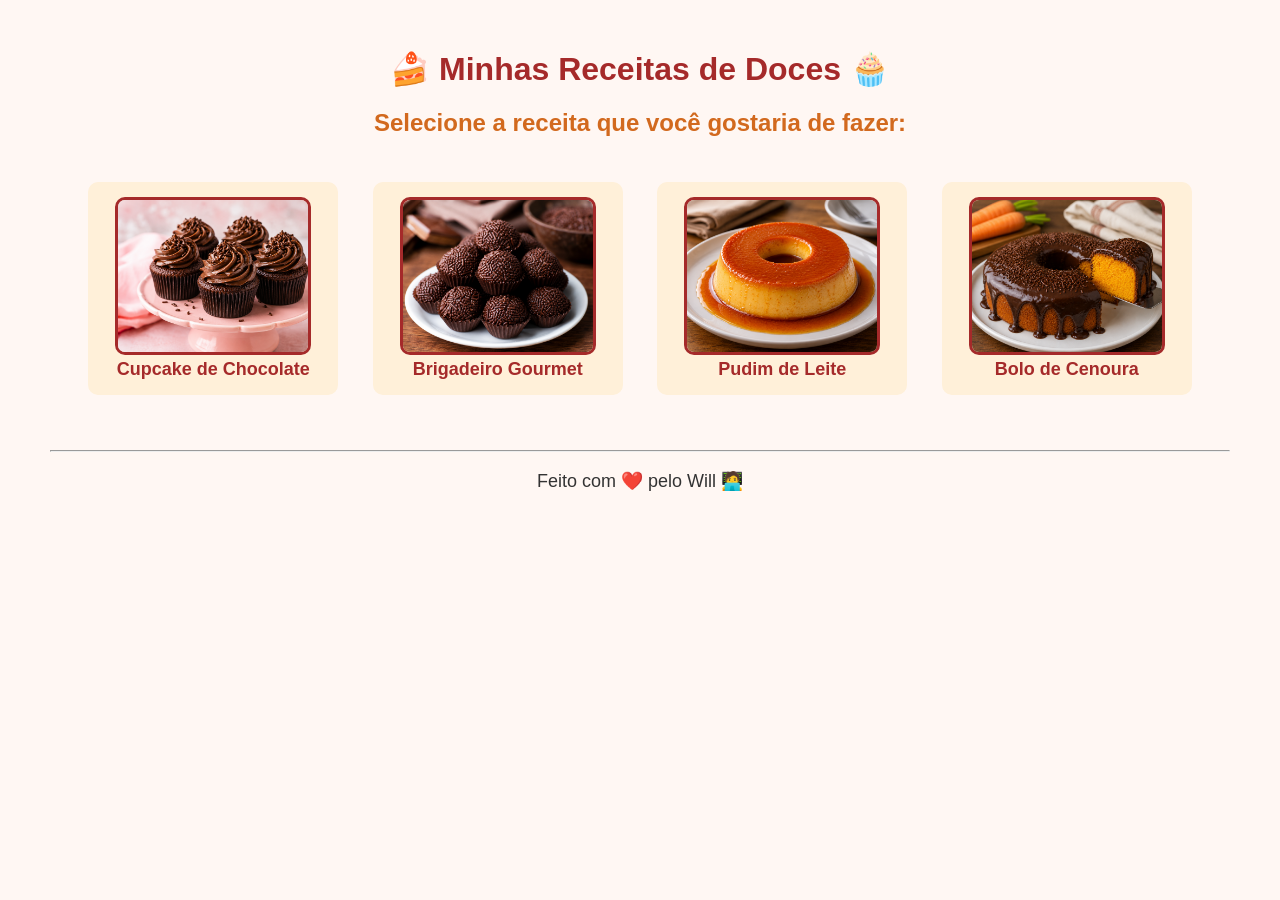
==== index.html @ 0c67468f "Commit Inicial" ====
<!DOCTYPE html>
<html lang="pt-BR">
<head>
    <meta charset="UTF-8">
    <meta name="viewport" content="width=device-width, initial-scale=1.0">
    <meta name="description" content="Escolha uma receita de doce para preparar.">
    <meta name="keywords" content="receitas, doces, cupcake, brigadeiro, pudim, bolo de cenoura">

    <link rel="icon" type="image/png" href="./img/favicon.png">

    <title>Melhores Receitas</title>
</head>

<body style="font-family: Arial, sans-serif; background-color: #fff7f3; margin: 50px; color: #333;">

    <h1 style="text-align: center; color: brown;">
        🍰 Minhas Receitas de Doces 🧁
    </h1>

    <h2 style="text-align: center; color: chocolate">
        Selecione a receita que você gostaria de fazer:
    </h2>

    <div style="text-align: center; margin-top: 30px;">

        <a
            href="./pags/cupcake_recipe.html"
            style="display: inline-block;
                   width: 220px;
                   background-color: #fff0d9;
                   padding: 15px;
                   margin: 15px;
                   border-radius: 10px;
                   vertical-align: top;
                   text-decoration: none;
                   color: brown;"
        >
            <img
                src="./img/cupcake.png"
                alt="Cupcake de chocolate"
                title="Cupcake de chocolate"
                style="width: 190px; border: 3px solid brown; border-radius: 10px;"
            >
            <br>
            <strong style="font-size: 18px;">Cupcake de Chocolate</strong>
        </a>

        <a
            href="./pags/brigadeiro_recipe.html"
            style="display: inline-block;
                   width: 220px;
                   background-color: #fff0d9;
                   padding: 15px;
                   margin: 15px;
                   border-radius: 10px;
                   vertical-align: top;
                   text-decoration: none;
                   color: brown;"
        >
            <img
                src="./img/brigadeiro.png"
                alt="Brigadeiro gourmet"
                title="Brigadeiro gourmet"
                style="width: 190px; border: 3px solid brown; border-radius: 10px;"
            >
            <br>
            <strong style="font-size: 18px;">Brigadeiro Gourmet</strong>
        </a>

        <a
            href="./pags/pudim_recipe.html"
            style="display: inline-block;
                   width: 220px;
                   background-color: #fff0d9;
                   padding: 15px;
                   margin: 15px;
                   border-radius: 10px;
                   vertical-align: top;
                   text-decoration: none;
                   color: brown;"
        >
            <img
                src="./img/pudim.png"
                alt="Pudim de leite"
                title="Pudim de leite"
                style="width: 190px; border: 3px solid brown; border-radius: 10px;"
            >
            <br>
            <strong style="font-size: 18px;">Pudim de Leite</strong>
        </a>

        <a
            href="./pags/bolo_cenoura_recipe.html"
            style="display: inline-block;
                   width: 220px;
                   background-color: #fff0d9;
                   padding: 15px;
                   margin: 15px;
                   border-radius: 10px;
                   vertical-align: top;
                   text-decoration: none;
                   color: brown;"
        >
            <img
                src="./img/bolo-cenoura.png"
                alt="Bolo de cenoura com cobertura de chocolate"
                title="Bolo de cenoura"
                style="width: 190px; border: 3px solid brown; border-radius: 10px;"
            >
            <br>
            <strong style="font-size: 18px;">Bolo de Cenoura</strong>
        </a>
    </div>

    <hr style="margin-top: 40px;">

    <p style="text-align: center; font-size: 18px">
        Feito com ❤️ pelo Will 🧑‍💻
    </p>
</body>
</html>
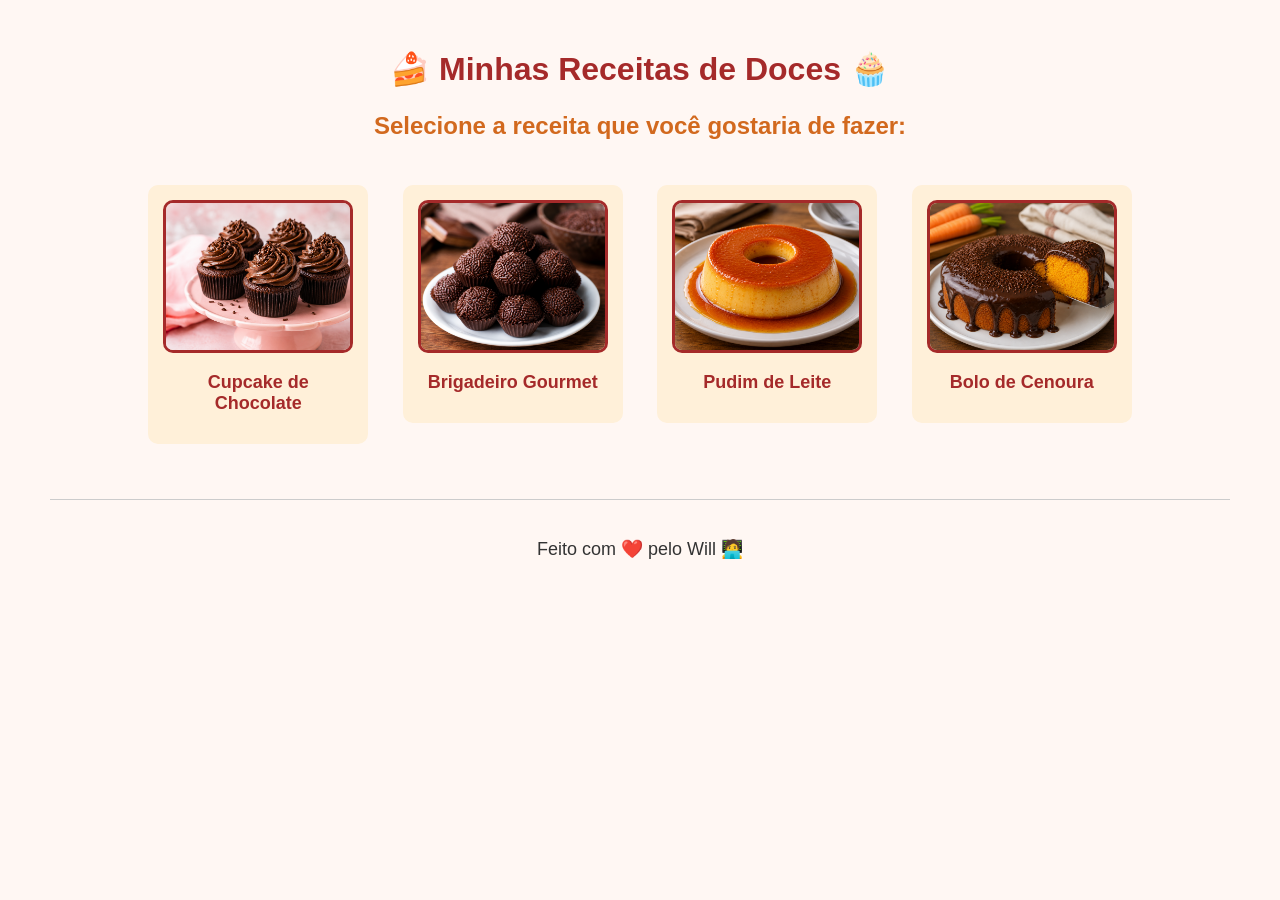
==== commit dceda203: "initial commit" ====
--- a/index.html
+++ b/index.html
@@ -1,121 +1,86 @@
 <!DOCTYPE html>
 <html lang="pt-BR">
+
 <head>
     <meta charset="UTF-8">
     <meta name="viewport" content="width=device-width, initial-scale=1.0">
+
     <meta name="description" content="Escolha uma receita de doce para preparar.">
     <meta name="keywords" content="receitas, doces, cupcake, brigadeiro, pudim, bolo de cenoura">
 
     <link rel="icon" type="image/png" href="./img/favicon.png">
+    <link rel="stylesheet" href="./css/style.css">
 
     <title>Melhores Receitas</title>
 </head>
 
-<body style="font-family: Arial, sans-serif; background-color: #fff7f3; margin: 50px; color: #333;">
+<body>
 
-    <h1 style="text-align: center; color: brown;">
-        🍰 Minhas Receitas de Doces 🧁
-    </h1>
+    <header class="cabecalho">
+        <h1>🍰 Minhas Receitas de Doces 🧁</h1>
 
-    <h2 style="text-align: center; color: chocolate">
-        Selecione a receita que você gostaria de fazer:
-    </h2>
+        <p>
+            Selecione a receita que você gostaria de fazer:
+        </p>
+    </header>
 
-    <div style="text-align: center; margin-top: 30px;">
+    <main>
+        <section class="receitas" aria-label="Lista de receitas">
 
-        <a
-            href="./pags/cupcake_recipe.html"
-            style="display: inline-block;
-                   width: 220px;
-                   background-color: #fff0d9;
-                   padding: 15px;
-                   margin: 15px;
-                   border-radius: 10px;
-                   vertical-align: top;
-                   text-decoration: none;
-                   color: brown;"
-        >
-            <img
-                src="./img/cupcake.png"
-                alt="Cupcake de chocolate"
-                title="Cupcake de chocolate"
-                style="width: 190px; border: 3px solid brown; border-radius: 10px;"
-            >
-            <br>
-            <strong style="font-size: 18px;">Cupcake de Chocolate</strong>
-        </a>
+            <article class="receita">
+                <a href="./pags/cupcake_recipe.html">
+                    <img
+                        src="./img/cupcake.png"
+                        alt="Cupcake de chocolate"
+                        title="Cupcake de chocolate"
+                    >
 
-        <a
-            href="./pags/brigadeiro_recipe.html"
-            style="display: inline-block;
-                   width: 220px;
-                   background-color: #fff0d9;
-                   padding: 15px;
-                   margin: 15px;
-                   border-radius: 10px;
-                   vertical-align: top;
-                   text-decoration: none;
-                   color: brown;"
-        >
-            <img
-                src="./img/brigadeiro.png"
-                alt="Brigadeiro gourmet"
-                title="Brigadeiro gourmet"
-                style="width: 190px; border: 3px solid brown; border-radius: 10px;"
-            >
-            <br>
-            <strong style="font-size: 18px;">Brigadeiro Gourmet</strong>
-        </a>
+                    <h2>Cupcake de Chocolate</h2>
+                </a>
+            </article>
 
-        <a
-            href="./pags/pudim_recipe.html"
-            style="display: inline-block;
-                   width: 220px;
-                   background-color: #fff0d9;
-                   padding: 15px;
-                   margin: 15px;
-                   border-radius: 10px;
-                   vertical-align: top;
-                   text-decoration: none;
-                   color: brown;"
-        >
-            <img
-                src="./img/pudim.png"
-                alt="Pudim de leite"
-                title="Pudim de leite"
-                style="width: 190px; border: 3px solid brown; border-radius: 10px;"
-            >
-            <br>
-            <strong style="font-size: 18px;">Pudim de Leite</strong>
-        </a>
+            <article class="receita">
+                <a href="./pags/brigadeiro_recipe.html">
+                    <img
+                        src="./img/brigadeiro.png"
+                        alt="Brigadeiro gourmet"
+                        title="Brigadeiro gourmet"
+                    >
 
-        <a
-            href="./pags/bolo_cenoura_recipe.html"
-            style="display: inline-block;
-                   width: 220px;
-                   background-color: #fff0d9;
-                   padding: 15px;
-                   margin: 15px;
-                   border-radius: 10px;
-                   vertical-align: top;
-                   text-decoration: none;
-                   color: brown;"
-        >
-            <img
-                src="./img/bolo-cenoura.png"
-                alt="Bolo de cenoura com cobertura de chocolate"
-                title="Bolo de cenoura"
-                style="width: 190px; border: 3px solid brown; border-radius: 10px;"
-            >
-            <br>
-            <strong style="font-size: 18px;">Bolo de Cenoura</strong>
-        </a>
-    </div>
+                    <h2>Brigadeiro Gourmet</h2>
+                </a>
+            </article>
 
-    <hr style="margin-top: 40px;">
+            <article class="receita">
+                <a href="./pags/pudim_recipe.html">
+                    <img
+                        src="./img/pudim.png"
+                        alt="Pudim de leite"
+                        title="Pudim de leite"
+                    >
 
-    <p style="text-align: center; font-size: 18px">
-        Feito com ❤️ pelo Will 🧑‍💻
-    </p>
+                    <h2>Pudim de Leite</h2>
+                </a>
+            </article>
+
+            <article class="receita">
+                <a href="./pags/bolo_cenoura_recipe.html">
+                    <img
+                        src="./img/bolo-cenoura.png"
+                        alt="Bolo de cenoura com cobertura de chocolate"
+                        title="Bolo de cenoura"
+                    >
+
+                    <h2>Bolo de Cenoura</h2>
+                </a>
+            </article>
+
+        </section>
+    </main>
+
+    <footer class="rodape">
+        <p>Feito com ❤️ pelo Will 🧑‍💻</p>
+    </footer>
+
 </body>
 </html>
--- a/css/style.css
+++ b/css/style.css
@@ -0,0 +1,70 @@
+* {
+  box-sizing: border-box;
+}
+
+body {
+  font-family: Arial, sans-serif;
+  background-color: #fff7f3;
+  margin: 50px;
+  color: #333;
+}
+
+/* Cabeçalho */
+
+.cabecalho {
+  text-align: center;
+}
+
+.cabecalho h1 {
+  color: brown;
+}
+
+.cabecalho p {
+  color: chocolate;
+  font-size: 24px;
+  font-weight: bold;
+}
+
+/* Lista de receitas */
+
+.receitas {
+  text-align: center;
+  margin-top: 30px;
+}
+
+/* Card da receita */
+
+.receita {
+  display: inline-block;
+  width: 220px;
+  background-color: #fff0d9;
+  padding: 15px;
+  margin: 15px;
+  border-radius: 10px;
+  vertical-align: top;
+}
+
+.receita a {
+  text-decoration: none;
+  color: brown;
+}
+
+.receita img {
+  width: 190px;
+  border: 3px solid brown;
+  border-radius: 10px;
+}
+
+.receita h2 {
+  font-size: 18px;
+}
+
+/* Rodapé */
+
+.rodape {
+  border-top: 1px solid #ccc;
+  margin-top: 40px;
+  padding-top: 20px;
+  text-align: center;
+  font-size: 18px;
+}
